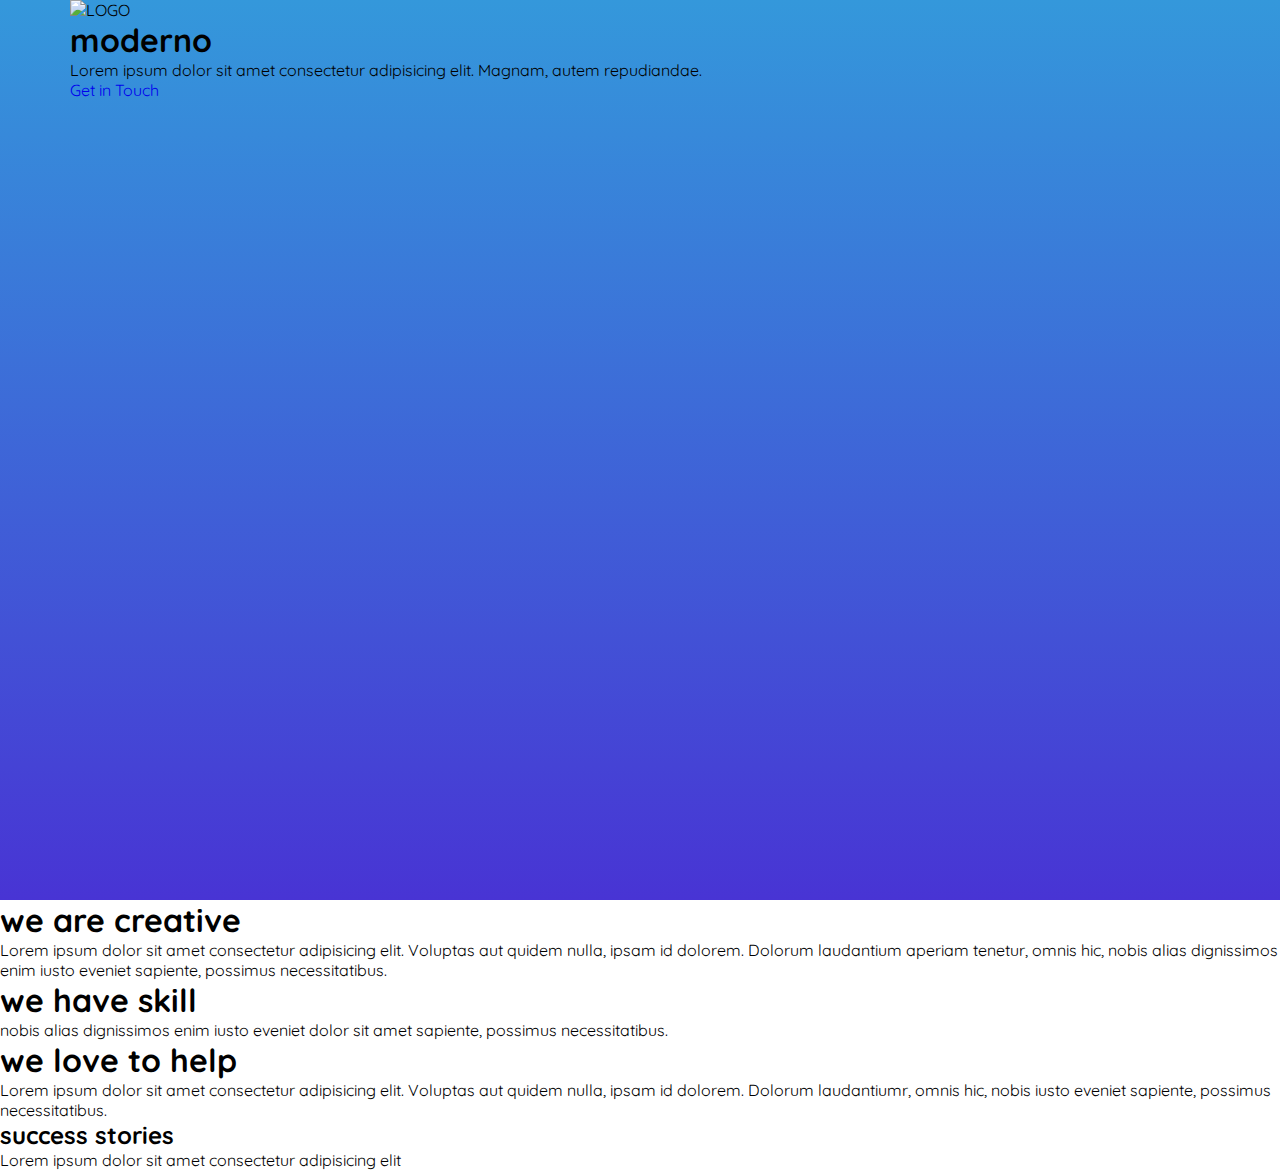
==== landing-page-one/index.html @ 22c76822 "edit header section" ====
<!DOCTYPE html>
<html lang="en">

<head>
    <meta charset="UTF-8" />
    <meta name="viewport" content="width=device-width, initial-scale=1.0" />
    <meta http-equiv="X-UA-Compatible" content="ie=edge" />
    <title>landing page</title>
    <link href="https://fonts.googleapis.com/css?family=Quicksand:400,500&display=swap" rel="stylesheet" />
    <link rel="stylesheet" href="https://cdnjs.cloudflare.com/ajax/libs/font-awesome/5.11.2/css/all.css"
        integrity="sha256-46qynGAkLSFpVbEBog43gvNhfrOj+BmwXdxFgVK/Kvc=" crossorigin="anonymous" />
    <link rel="stylesheet" href="css/main.css" />
</head>

<body>
    <header class="header">
        <div class="header-content container">
            <div class="navigation">
                <div class="logo">
                    <img src="images/logo.png" alt="LOGO" />
                </div>
                <div class="burger">
                    <div class="burger-line line1"></div>
                    <div class="burger-line line2"></div>
                    <div class="burger-line line3"></div>
                </div>
            </div>
            <nav></nav>
            <h1>moderno</h1>
            <p>
                Lorem ipsum dolor sit amet consectetur adipisicing elit. Magnam, autem
                repudiandae.
            </p>
            <a href="#">Get in Touch </a>
        </div>
    </header>

    <section class="whatwedo">
        <div class="whatwedo-info">
            <div class="whatwedo-info_logo"></div>
            <h1 class="whatwedo-info_heading">we are creative</h1>
            <p class="whatwedo-info_paragraph">
                Lorem ipsum dolor sit amet consectetur adipisicing elit. Voluptas aut
                quidem nulla, ipsam id dolorem. Dolorum laudantium aperiam tenetur,
                omnis hic, nobis alias dignissimos enim iusto eveniet sapiente,
                possimus necessitatibus.
            </p>
        </div>
        <div class="whatwedo-info">
            <div class="whatwedo-info_logo"></div>
            <h1 class="whatwedo-info_heading">we have skill</h1>
            <p class="whatwedo-info_paragraph">
                nobis alias dignissimos enim iusto eveniet dolor sit amet sapiente,
                possimus necessitatibus.
            </p>
        </div>
        <div class="whatwedo-info">
            <div class="whatwedo-info_logo"></div>
            <h1 class="whatwedo-info_heading">we love to help</h1>
            <p class="whatwedo-info_paragraph">
                Lorem ipsum dolor sit amet consectetur adipisicing elit. Voluptas aut
                quidem nulla, ipsam id dolorem. Dolorum laudantiumr, omnis hic, nobis
                iusto eveniet sapiente, possimus necessitatibus.
            </p>
        </div>
    </section>

    <section class="success">
        <div class="success-text">
            <h2>success stories</h2>
            <p>Lorem ipsum dolor sit amet consectetur adipisicing elit</p>
        </div>
        <div class="success-content">
            <div class="success-content_item1"></div>
            <div class="success-content_item2"></div>
        </div>
    </section>
    <script src="js/app.js"></script>
</body>

</html>
---- landing-page-one/css/main.css ----
* {
  margin: 0;
  padding: 0;
  -webkit-box-sizing: border-box;
          box-sizing: border-box;
}

html {
  font-size: 100%;
}

body {
  font-family: 'Quicksand', sans-serif;
}

h1,
h2,
h3 {
  margin: 0;
  padding: 0;
}

a {
  text-decoration: none;
}

.header {
  background: -webkit-gradient(linear, left top, left bottom, from(#3498db), to(#4834d4));
  background: linear-gradient(#3498db, #4834d4);
  height: 100vh;
}

.header-content {
  max-width: 71.25rem;
  margin: 0 auto;
}
/*# sourceMappingURL=main.css.map */
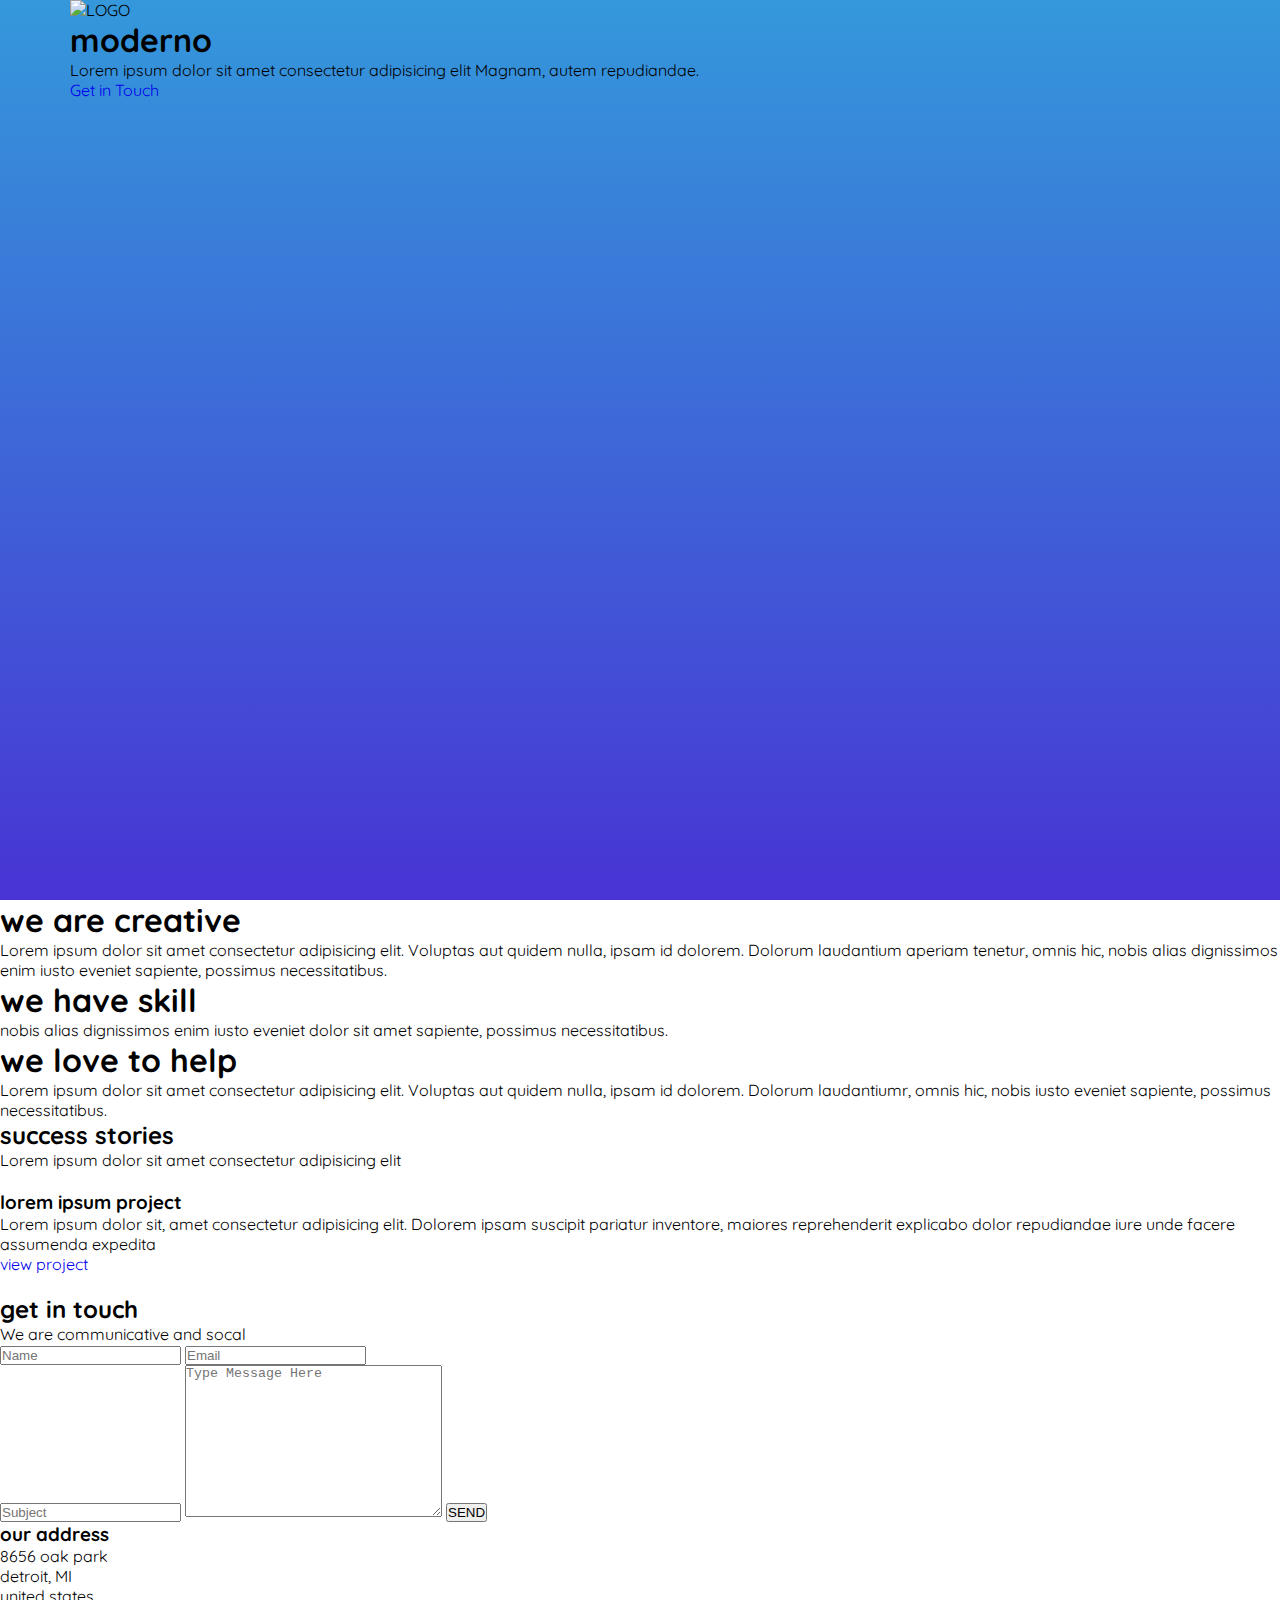
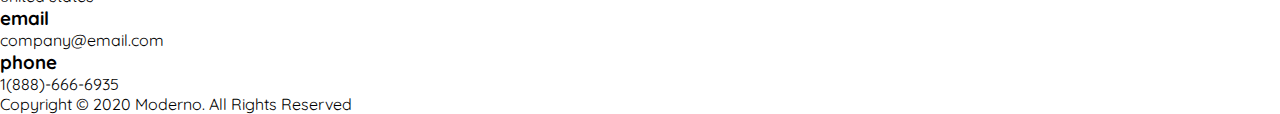
==== commit 550547ec: "update connect section" ====
--- a/landing-page-one/index.html
+++ b/landing-page-one/index.html
@@ -26,18 +26,22 @@
                 </div>
             </div>
             <nav></nav>
-            <h1>moderno</h1>
-            <p>
-                Lorem ipsum dolor sit amet consectetur adipisicing elit. Magnam, autem
-                repudiandae.
-            </p>
-            <a href="#">Get in Touch </a>
+            <div class="header-content_text">
+                <h1>moderno</h1>
+                <p>
+                    Lorem ipsum dolor sit amet consectetur adipisicing elit Magnam, autem
+                    repudiandae.
+                </p>
+                <a href="#">Get in Touch </a>
+            </div>
         </div>
     </header>
 
     <section class="whatwedo">
         <div class="whatwedo-info">
-            <div class="whatwedo-info_logo"></div>
+            <div class="whatwedo-info_logo">
+                <i class="fas fa-pencil-alt icon"></i>
+            </div>
             <h1 class="whatwedo-info_heading">we are creative</h1>
             <p class="whatwedo-info_paragraph">
                 Lorem ipsum dolor sit amet consectetur adipisicing elit. Voluptas aut
@@ -47,7 +51,9 @@
             </p>
         </div>
         <div class="whatwedo-info">
-            <div class="whatwedo-info_logo"></div>
+            <div class="whatwedo-info_logo">
+                <i class="fas fa-desktop icon"></i>
+            </div>
             <h1 class="whatwedo-info_heading">we have skill</h1>
             <p class="whatwedo-info_paragraph">
                 nobis alias dignissimos enim iusto eveniet dolor sit amet sapiente,
@@ -55,7 +61,9 @@
             </p>
         </div>
         <div class="whatwedo-info">
-            <div class="whatwedo-info_logo"></div>
+            <div class="whatwedo-info_logo">
+                <i class="fas fa-tag icon"></i>
+            </div>
             <h1 class="whatwedo-info_heading">we love to help</h1>
             <p class="whatwedo-info_paragraph">
                 Lorem ipsum dolor sit amet consectetur adipisicing elit. Voluptas aut
@@ -66,15 +74,81 @@
     </section>
 
     <section class="success">
-        <div class="success-text">
-            <h2>success stories</h2>
-            <p>Lorem ipsum dolor sit amet consectetur adipisicing elit</p>
-        </div>
-        <div class="success-content">
-            <div class="success-content_item1"></div>
-            <div class="success-content_item2"></div>
+        <div class="container">
+            <div class="success-text">
+                <h2>success stories</h2>
+                <p>Lorem ipsum dolor sit amet consectetur adipisicing elit</p>
+            </div>
+            <div class="success-content">
+                <img src="images/pmain.jpg" alt="" class="success-content_item1">
+                <div class="success-content_item2">
+                    <h3>lorem ipsum project</h3>
+                    <p>Lorem ipsum dolor sit, amet consectetur adipisicing elit. Dolorem ipsam suscipit pariatur
+                        inventore, maiores reprehenderit explicabo dolor repudiandae iure unde facere assumenda expedita
+                    </p>
+                    <div>
+                        <a href="#">view project</a>
+                    </div>
+                </div>
+            </div>
+            <div class="success-gallery">
+                <img src="images/one.jpg" alt="" class="success-gallery_img">
+                <img src="images/two.jpg" alt="" class="success-gallery_img">
+                <img src="images/three.jpg" alt="" class="success-gallery_img">
+                <img src="images/four.jpg" alt="" class="success-gallery_img">
+                <img src="images/five.jpg" alt="" class="success-gallery_img">
+                <img src="images/six.jpg" alt="" class="success-gallery_img">
+            </div>
         </div>
     </section>
+
+    <section class="connect">
+        <div class="container">
+            <div class="connect-text">
+                <h2>get in touch</h2>
+                <p>We are communicative and socal</p>
+            </div>
+            <div class="connect-map"></div>
+            <div class="connect-withus">
+                <div class="connect-withus_form">
+                    <form>
+                        <div class="identity">
+                            <input type="text" placeholder="Name" required>
+                            <input type="email" placeholder="Email" required>
+                        </div>
+                        <input type="text" placeholder="Subject" required>
+                        <textarea cols="30" rows="10" placeholder="Type Message Here"></textarea>
+                        <input type="submit" value="SEND">
+                    </form>
+                </div>
+                <div class="connect-withus_address">
+                    <div class="address-main">
+                        <h3>our address</h3>
+                        <p>8656 oak park</p>
+                        <p>detroit, MI</p>
+                        <p>united states</p>
+                    </div>
+                    <div class="address-email">
+                        <h3>email</h3>
+                        <p>company@email.com</p>
+                    </div>
+                    <div class="address-phone">
+                        <h3>phone</h3>
+                        <p>1(888)-666-6935</p>
+                    </div>
+                </div>
+            </div>
+        </div>
+    </section>
+    <footer>
+        <div class="content container">
+            <p>Copyright &copy; 2020 Moderno. All Rights Reserved</p>
+            <div class="socal">
+                <i class="fab fa-facebook-f socal-icon"></i>
+                <i class="fab fa-twitter socal-icon"></i>
+            </div>
+        </div>
+    </footer>
     <script src="js/app.js"></script>
 </body>
 
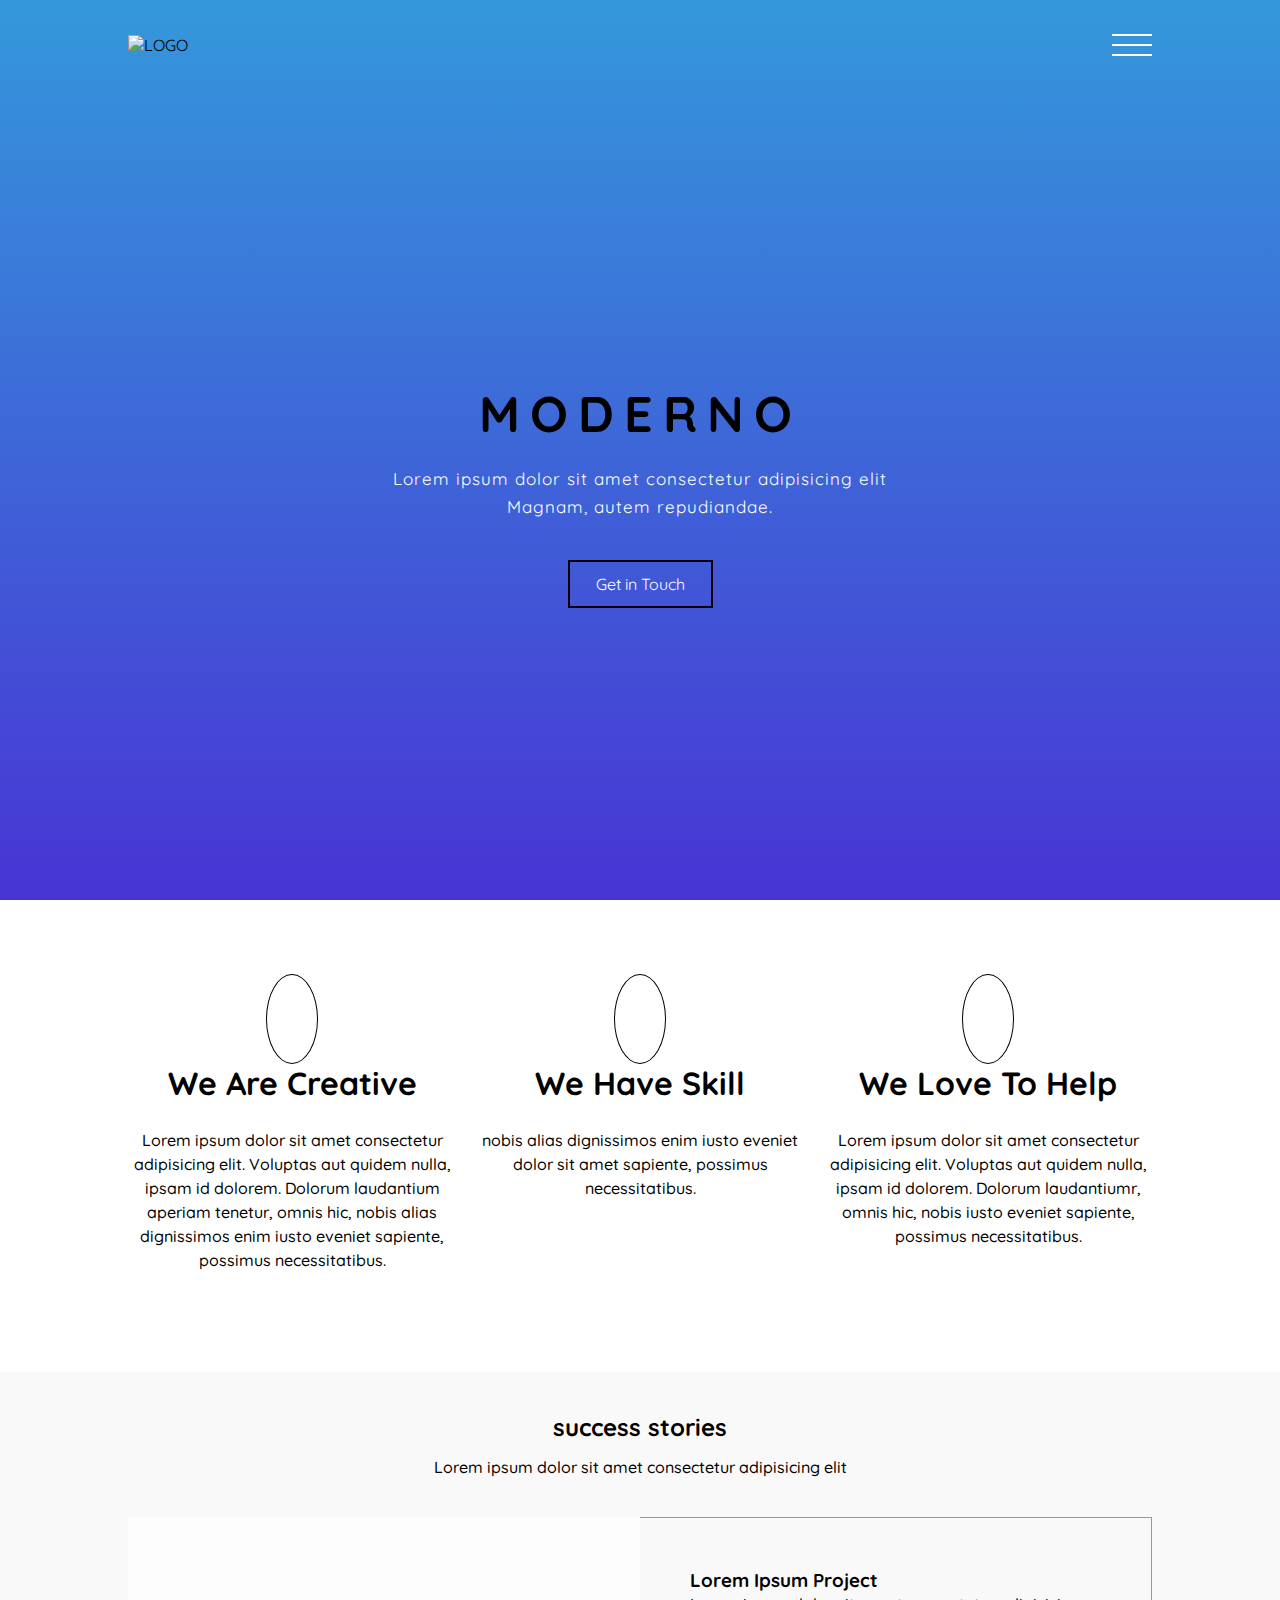
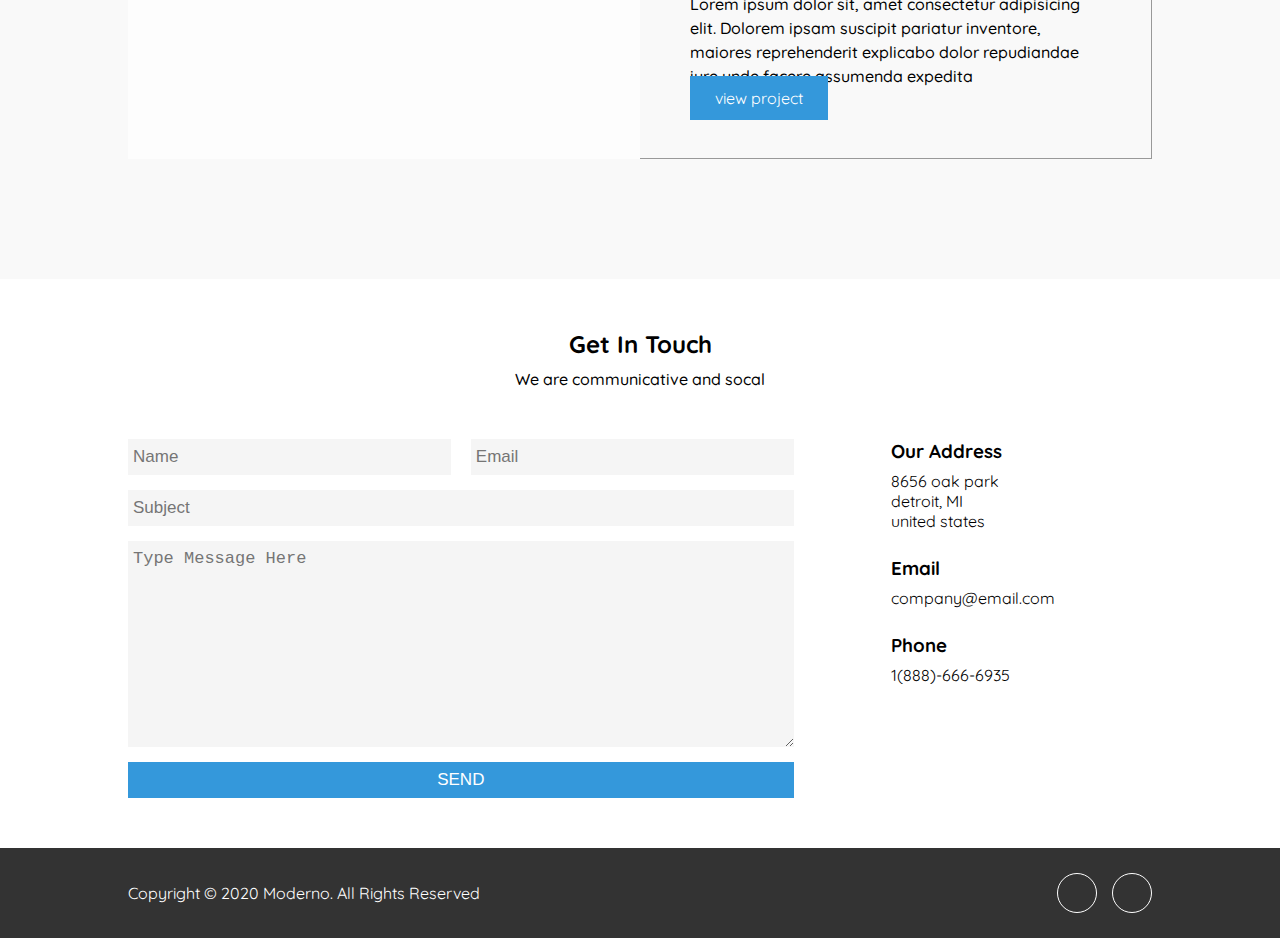
==== commit b1b00f38: "update coneect section and style" ====
--- a/landing-page-one/index.html
+++ b/landing-page-one/index.html
@@ -122,17 +122,17 @@
                     </form>
                 </div>
                 <div class="connect-withus_address">
-                    <div class="address-main">
+                    <div class="connect-withus_address-main">
                         <h3>our address</h3>
                         <p>8656 oak park</p>
                         <p>detroit, MI</p>
                         <p>united states</p>
                     </div>
-                    <div class="address-email">
+                    <div class="connect-withus_address-email">
                         <h3>email</h3>
                         <p>company@email.com</p>
                     </div>
-                    <div class="address-phone">
+                    <div class="connect-withus_address-phone">
                         <h3>phone</h3>
                         <p>1(888)-666-6935</p>
                     </div>
--- a/landing-page-one/css/main.css
+++ b/landing-page-one/css/main.css
@@ -24,14 +24,328 @@
   text-decoration: none;
 }
 
+.container {
+  max-width: 64rem;
+  margin: 0 auto;
+}
+
 .header {
   background: -webkit-gradient(linear, left top, left bottom, from(#3498db), to(#4834d4));
   background: linear-gradient(#3498db, #4834d4);
   height: 100vh;
 }
 
-.header-content {
-  max-width: 71.25rem;
+.header-content .navigation {
+  height: 10vh;
+  display: -webkit-box;
+  display: -ms-flexbox;
+  display: flex;
+  -webkit-box-pack: justify;
+      -ms-flex-pack: justify;
+          justify-content: space-between;
+}
+
+.header-content .navigation .logo {
+  display: -webkit-box;
+  display: -ms-flexbox;
+  display: flex;
+  -webkit-box-orient: vertical;
+  -webkit-box-direction: normal;
+      -ms-flex-direction: column;
+          flex-direction: column;
+  -webkit-box-pack: center;
+      -ms-flex-pack: center;
+          justify-content: center;
+}
+
+.header-content .navigation .logo img {
+  width: 100%;
+  height: auto;
+  max-width: 3.75rem;
+}
+
+.header-content .navigation .burger {
+  height: 100%;
+  cursor: pointer;
+  display: -webkit-box;
+  display: -ms-flexbox;
+  display: flex;
+  -webkit-box-orient: vertical;
+  -webkit-box-direction: normal;
+      -ms-flex-direction: column;
+          flex-direction: column;
+  -webkit-box-pack: center;
+      -ms-flex-pack: center;
+          justify-content: center;
+}
+
+.header-content .navigation .burger-line {
+  width: 2.5rem;
+  height: 0.125rem;
+  background-color: #fff;
+}
+
+.header-content .navigation .burger .line2 {
+  margin: 0.5rem 0;
+}
+
+.header-content_text {
+  height: 90vh;
+  display: -webkit-box;
+  display: -ms-flexbox;
+  display: flex;
+  -webkit-box-orient: vertical;
+  -webkit-box-direction: normal;
+      -ms-flex-direction: column;
+          flex-direction: column;
+  -webkit-box-pack: center;
+      -ms-flex-pack: center;
+          justify-content: center;
+  -webkit-box-align: center;
+      -ms-flex-align: center;
+          align-items: center;
+}
+
+.header-content_text h1 {
+  text-transform: uppercase;
+  letter-spacing: 0.625rem;
+  padding-bottom: 1.25rem;
+  font-size: 3.125rem;
+}
+
+.header-content_text p {
+  padding-bottom: 1.875rem;
+  max-width: 31.25rem;
+  text-align: center;
+  font-size: 1.0625rem;
+  color: #fff;
+  line-height: 160%;
+  letter-spacing: 0.0625rem;
+}
+
+.header-content_text a {
+  margin-top: 0.625rem;
+  color: #fff;
+  border: solid 2px #000;
+  padding: 0.75rem 1.625rem;
+}
+
+.whatwedo {
+  padding: 6.25rem 0;
+  background-color: #fff;
+  display: -ms-grid;
+  display: grid;
+  -ms-grid-columns: (1fr)[3];
+      grid-template-columns: repeat(3, 1fr);
+  max-width: 64rem;
   margin: 0 auto;
+  grid-gap: 1.25rem;
+  text-align: center;
+}
+
+.whatwedo-info_logo .icon {
+  border: solid 1px #000;
+  border-radius: 50%;
+  padding: 1.5625rem;
+  font-size: 1.875rem;
+}
+
+.whatwedo-info_heading {
+  padding: 1.5625rem;
+  text-transform: capitalize;
+}
+
+.whatwedo-info_paragraph {
+  font-weight: 500;
+  line-height: 150%;
+}
+
+.success {
+  background-color: #f9f9f9;
+}
+
+.success-text {
+  padding: 2.5rem;
+  text-align: center;
+}
+
+.success-text p {
+  margin-top: 0.9375rem;
+  font-weight: 500;
+}
+
+.success-content {
+  display: -ms-grid;
+  display: grid;
+  -ms-grid-columns: (1fr)[2];
+      grid-template-columns: repeat(2, 1fr);
+}
+
+.success-content_item1 {
+  max-width: 100%;
+  height: auto;
+  background-color: #fff;
+  opacity: .7;
+}
+
+.success-content_item2 {
+  border: solid 1px #999999;
+  border-left: 0;
+  padding: 3.125rem;
+  display: -webkit-box;
+  display: -ms-flexbox;
+  display: flex;
+  -webkit-box-orient: vertical;
+  -webkit-box-direction: normal;
+      -ms-flex-direction: column;
+          flex-direction: column;
+  -ms-flex-pack: distribute;
+      justify-content: space-around;
+}
+
+.success-content_item2 h3 {
+  text-transform: capitalize;
+}
+
+.success-content_item2 p {
+  line-height: 150%;
+  font-weight: 500;
+}
+
+.success-content_item2 a {
+  color: #fff;
+  background-color: #3498db;
+  padding: 0.75rem 1.5625rem;
+}
+
+.success-gallery {
+  padding: 3.125rem 0;
+  display: -ms-grid;
+  display: grid;
+  -ms-grid-columns: (1fr)[3];
+      grid-template-columns: repeat(3, 1fr);
+  grid-gap: 1.25rem;
+}
+
+.success-gallery_img {
+  max-width: 100%;
+  height: auto;
+  background-color: #3498db;
+  opacity: 0.8;
+}
+
+.connect {
+  margin-bottom: 3.125rem;
+}
+
+.connect-text {
+  text-align: center;
+  padding: 3.125rem;
+}
+
+.connect-text h2 {
+  text-transform: capitalize;
+  margin-bottom: 0.625rem;
+}
+
+.connect-text p {
+  font-weight: 500;
+}
+
+.connect-withus {
+  display: -ms-grid;
+  display: grid;
+  -ms-grid-columns: 65% 35%;
+      grid-template-columns: 65% 35%;
+}
+
+.connect-withus_form input,
+.connect-withus_form textarea {
+  padding: 0.5rem 0.3125rem;
+  outline: none;
+  font-size: 1.0625rem;
+  border: 0;
+  background-color: whitesmoke;
+  width: 100%;
+  display: block;
+}
+
+.connect-withus_form textarea {
+  margin: 0.9375rem 0;
+}
+
+.connect-withus_form input[type=submit] {
+  background-color: #3498db;
+  color: #fff;
+  cursor: pointer;
+}
+
+.connect-withus_form .identity {
+  display: -ms-grid;
+  display: grid;
+  -ms-grid-columns: (1fr)[2];
+      grid-template-columns: repeat(2, 1fr);
+  grid-gap: 1.25rem;
+  margin-bottom: 0.9375rem;
+}
+
+.connect-withus_address {
+  margin: 0 auto;
+}
+
+.connect-withus_address h3 {
+  text-transform: capitalize;
+  margin-bottom: 0.5rem;
+}
+
+.connect-withus_address-main, .connect-withus_address-email, .connect-withus_address-phone {
+  margin-bottom: 1.5625rem;
+}
+
+footer {
+  background-color: #333333;
+  padding: 1.5625rem 0;
+  color: #fff;
+}
+
+footer .content {
+  display: -webkit-box;
+  display: -ms-flexbox;
+  display: flex;
+  -webkit-box-orient: horizontal;
+  -webkit-box-direction: normal;
+      -ms-flex-direction: row;
+          flex-direction: row;
+  -webkit-box-pack: justify;
+      -ms-flex-pack: justify;
+          justify-content: space-between;
+  -webkit-box-align: center;
+      -ms-flex-align: center;
+          align-items: center;
+}
+
+footer .content .socal {
+  display: -webkit-box;
+  display: -ms-flexbox;
+  display: flex;
+}
+
+footer .content .socal-icon {
+  border: solid 1px #fff;
+  width: 2.5rem;
+  height: 2.5rem;
+  border-radius: 50%;
+  text-align: center;
+  cursor: pointer;
+  display: -webkit-box;
+  display: -ms-flexbox;
+  display: flex;
+  -webkit-box-pack: center;
+      -ms-flex-pack: center;
+          justify-content: center;
+  -webkit-box-align: center;
+      -ms-flex-align: center;
+          align-items: center;
+  margin-left: 0.9375rem;
 }
 /*# sourceMappingURL=main.css.map */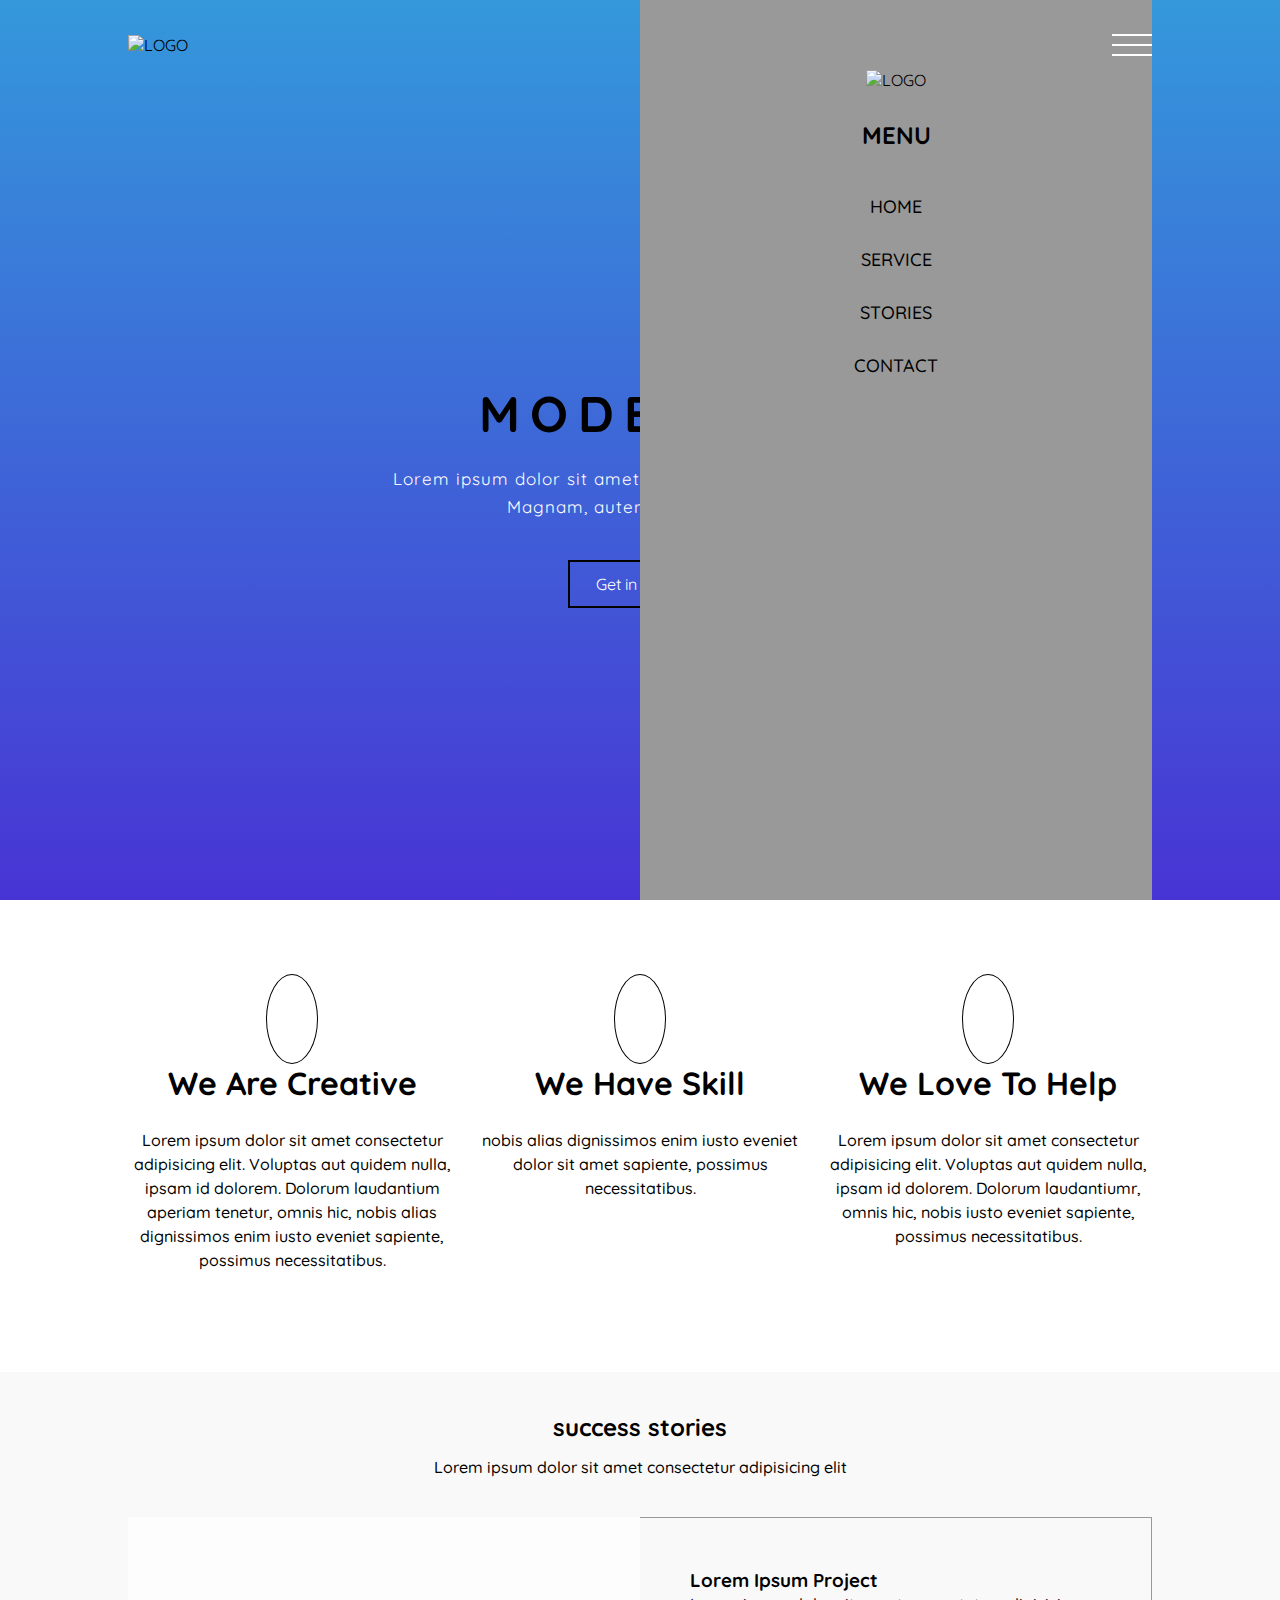
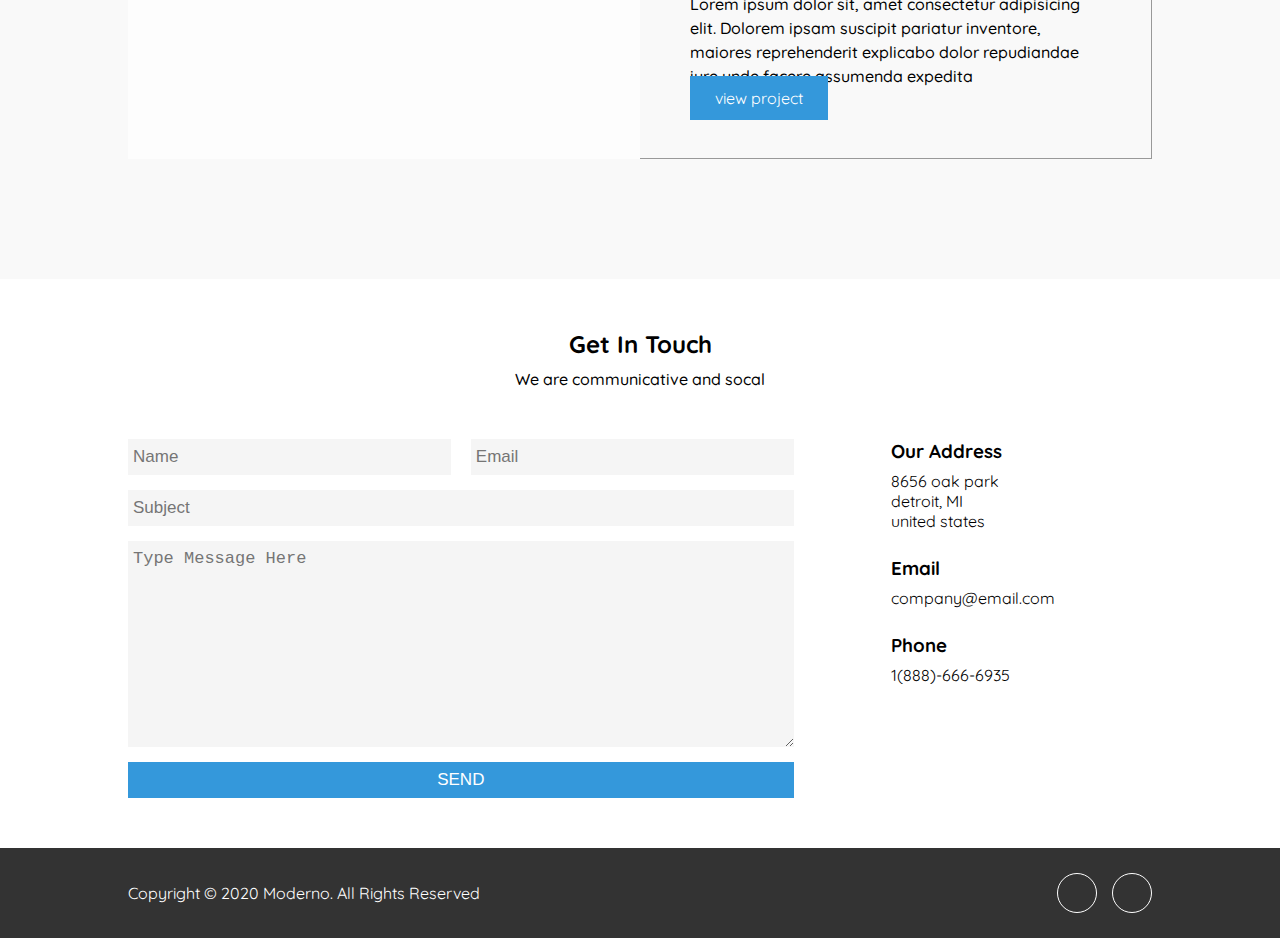
==== commit 26eae1f6: "updating nav" ====
--- a/landing-page-one/index.html
+++ b/landing-page-one/index.html
@@ -25,7 +25,24 @@
                     <div class="burger-line line3"></div>
                 </div>
             </div>
-            <nav></nav>
+            <nav class="mainnav">
+                <div class="navlogo navitem">
+                    <img src="images/logo.png" alt="LOGO" />
+                </div>
+                <div class="navheading navitem">
+                    <h2>menu</h2>
+                </div>
+                <ul class="navitem">
+                    <li><a href="#">home</a></li>
+                    <li><a href="#">service</a></li>
+                    <li><a href="#">stories</a></li>
+                    <li><a href="#">contact</a></li>
+                </ul>
+                <div class="navsocal navitem">
+                    <i class="fab fa-facebook-f socal-icon"></i>
+                    <i class="fab fa-twitter socal-icon"></i>
+                </div>
+            </nav>
             <div class="header-content_text">
                 <h1>moderno</h1>
                 <p>
--- a/landing-page-one/css/main.css
+++ b/landing-page-one/css/main.css
@@ -35,6 +35,10 @@
   height: 100vh;
 }
 
+.header-content {
+  position: relative;
+}
+
 .header-content .navigation {
   height: 10vh;
   display: -webkit-box;
@@ -65,6 +69,7 @@
 }
 
 .header-content .navigation .burger {
+  z-index: 999;
   height: 100%;
   cursor: pointer;
   display: -webkit-box;
@@ -87,6 +92,51 @@
 
 .header-content .navigation .burger .line2 {
   margin: 0.5rem 0;
+}
+
+.header-content .mainnav {
+  position: absolute;
+  width: 50%;
+  height: 100vh;
+  top: 0;
+  left: 50%;
+  background-color: #999999;
+  padding: 4.375rem 0;
+  display: -webkit-box;
+  display: -ms-flexbox;
+  display: flex;
+  -webkit-box-orient: vertical;
+  -webkit-box-direction: normal;
+      -ms-flex-direction: column;
+          flex-direction: column;
+  -webkit-box-align: center;
+      -ms-flex-align: center;
+          align-items: center;
+  text-transform: uppercase;
+}
+
+.header-content .mainnav .navitem:nth-child(1),
+.header-content .mainnav .navitem:nth-child(2),
+.header-content .mainnav .navitem:nth-child(3) {
+  margin-bottom: 1.875rem;
+}
+
+.header-content .mainnav .navitem {
+  list-style: none;
+  margin: 0;
+  padding: 0;
+}
+
+.header-content .mainnav .navitem li {
+  text-align: center;
+}
+
+.header-content .mainnav .navitem li a {
+  color: #000;
+  font-weight: 500;
+  font-size: 1.125rem;
+  padding: 0.9375rem 0;
+  display: inline-block;
 }
 
 .header-content_text {
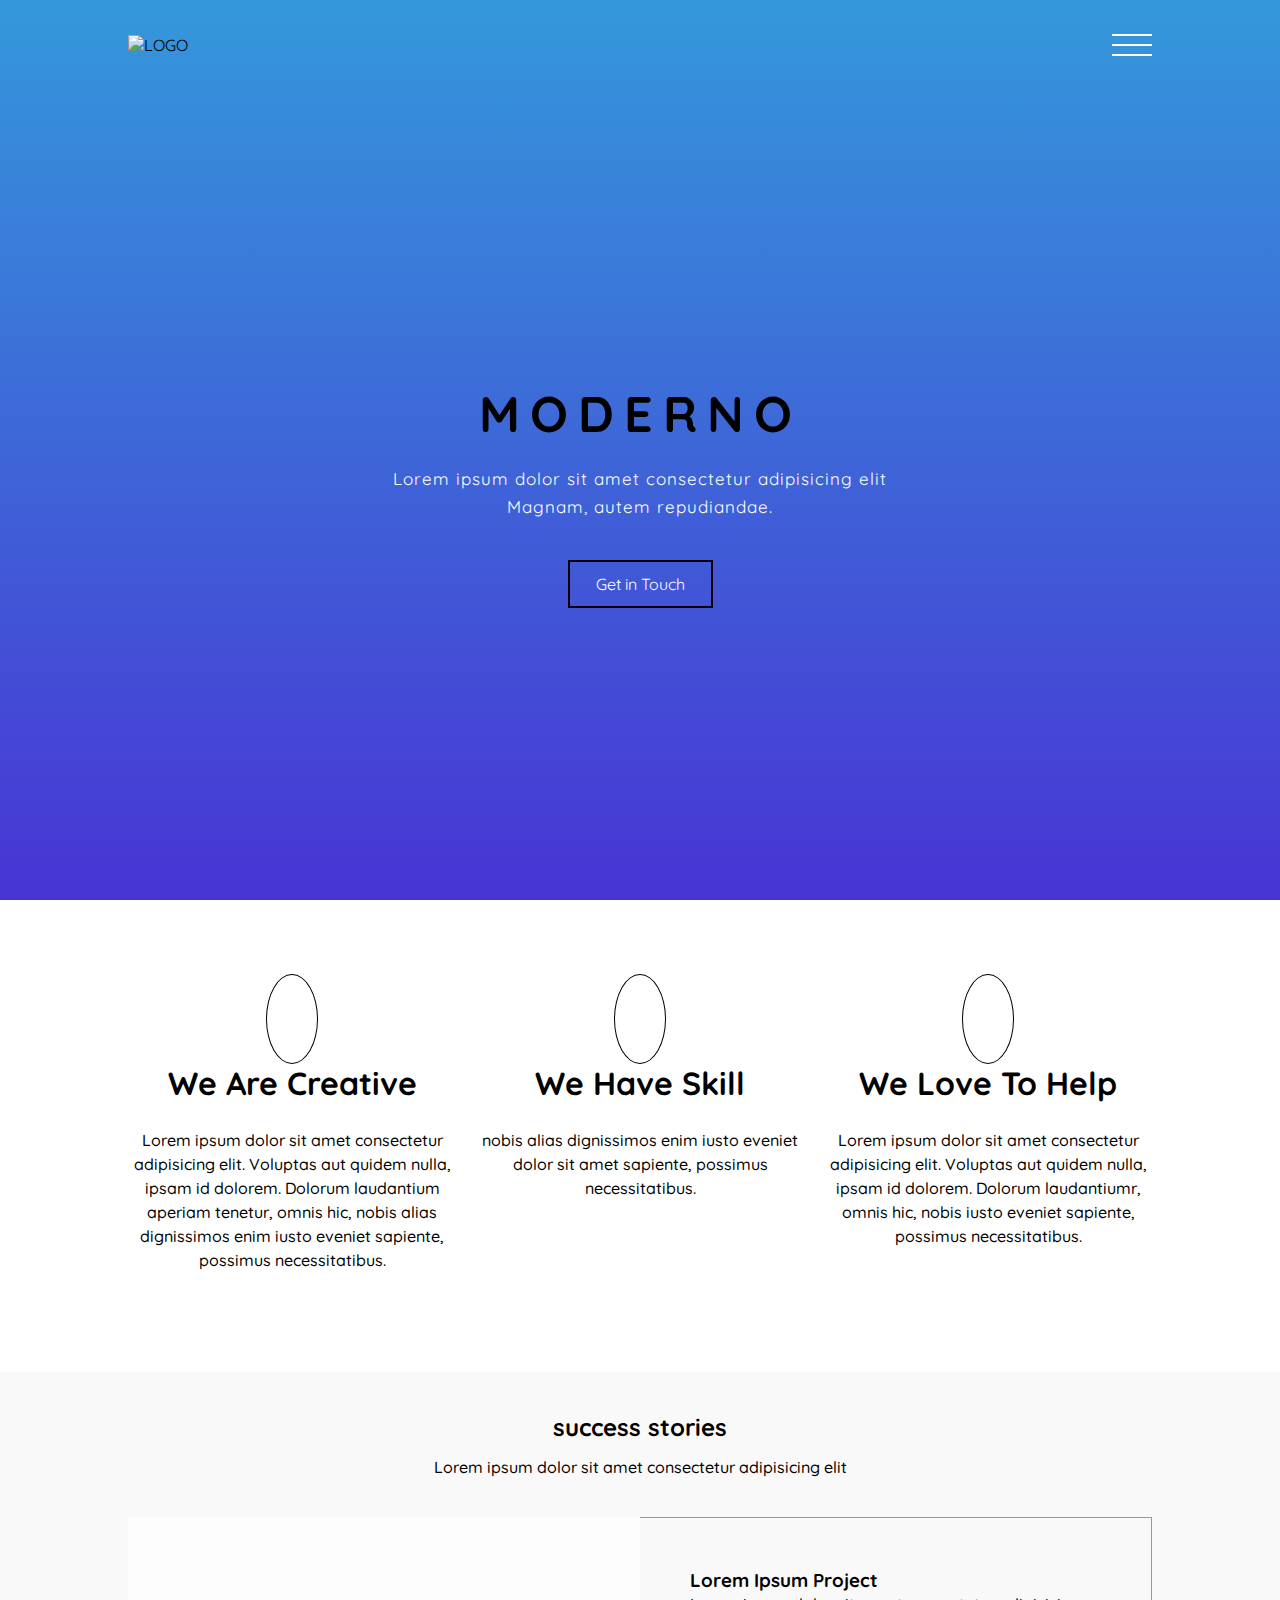
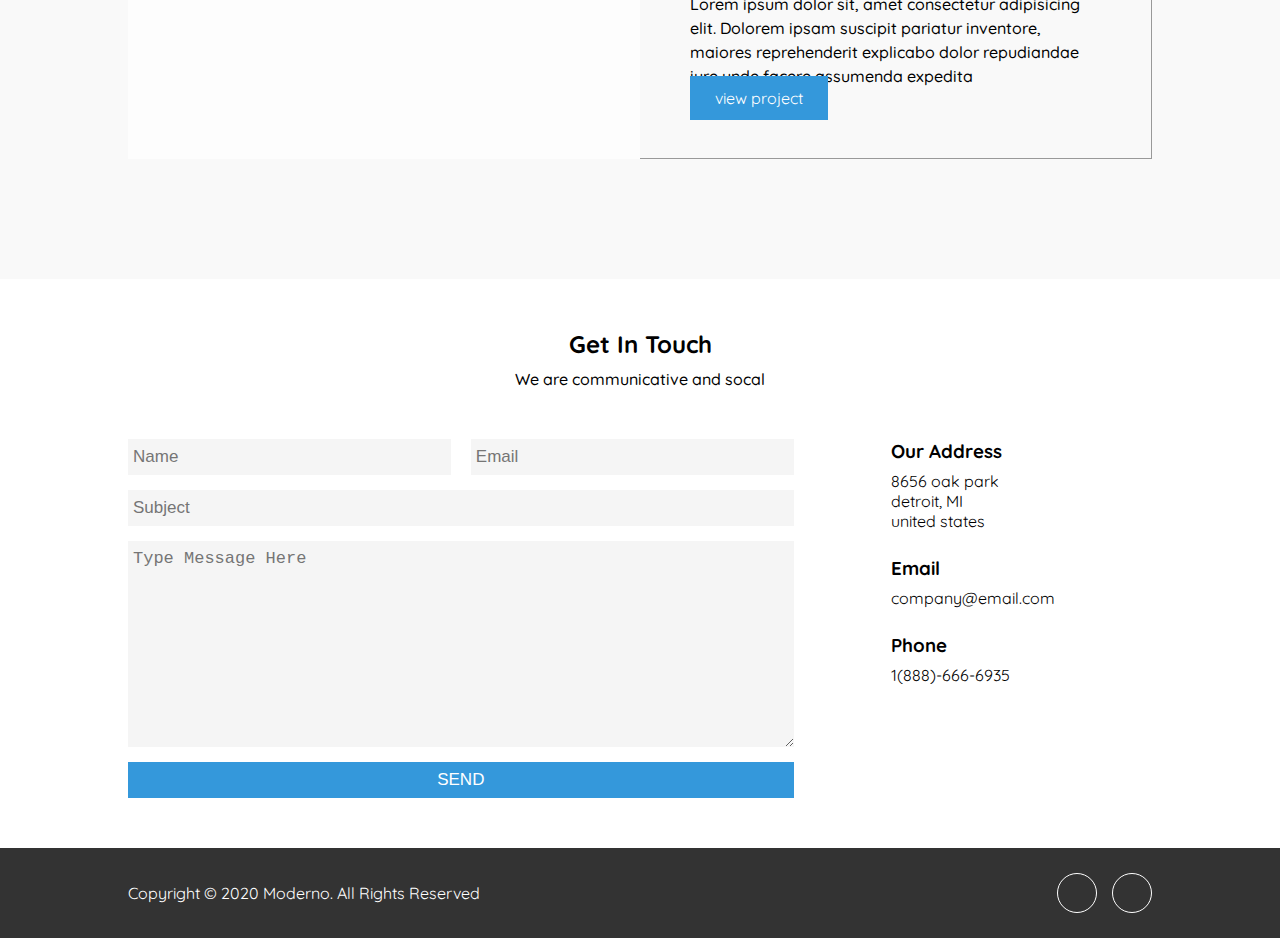
==== commit 87aa8039: "update nav" ====
--- a/landing-page-one/index.html
+++ b/landing-page-one/index.html
@@ -166,6 +166,7 @@
             </div>
         </div>
     </footer>
+    <script src="https://cdnjs.cloudflare.com/ajax/libs/gsap/3.0.4/gsap.min.js"></script>
     <script src="js/app.js"></script>
 </body>
 
--- a/landing-page-one/css/main.css
+++ b/landing-page-one/css/main.css
@@ -33,6 +33,7 @@
   background: -webkit-gradient(linear, left top, left bottom, from(#3498db), to(#4834d4));
   background: linear-gradient(#3498db, #4834d4);
   height: 100vh;
+  overflow-x: hidden;
 }
 
 .header-content {
@@ -99,9 +100,11 @@
   width: 50%;
   height: 100vh;
   top: 0;
-  left: 50%;
+  left: 100%;
+  visibility: hidden;
   background-color: #999999;
   padding: 4.375rem 0;
+  opacity: 1;
   display: -webkit-box;
   display: -ms-flexbox;
   display: flex;
@@ -137,6 +140,14 @@
   font-size: 1.125rem;
   padding: 0.9375rem 0;
   display: inline-block;
+}
+
+.header-content .open {
+  -webkit-transition: opacity 0.1s;
+  transition: opacity 0.1s;
+  left: 50%;
+  opacity: 1;
+  visibility: visible;
 }
 
 .header-content_text {
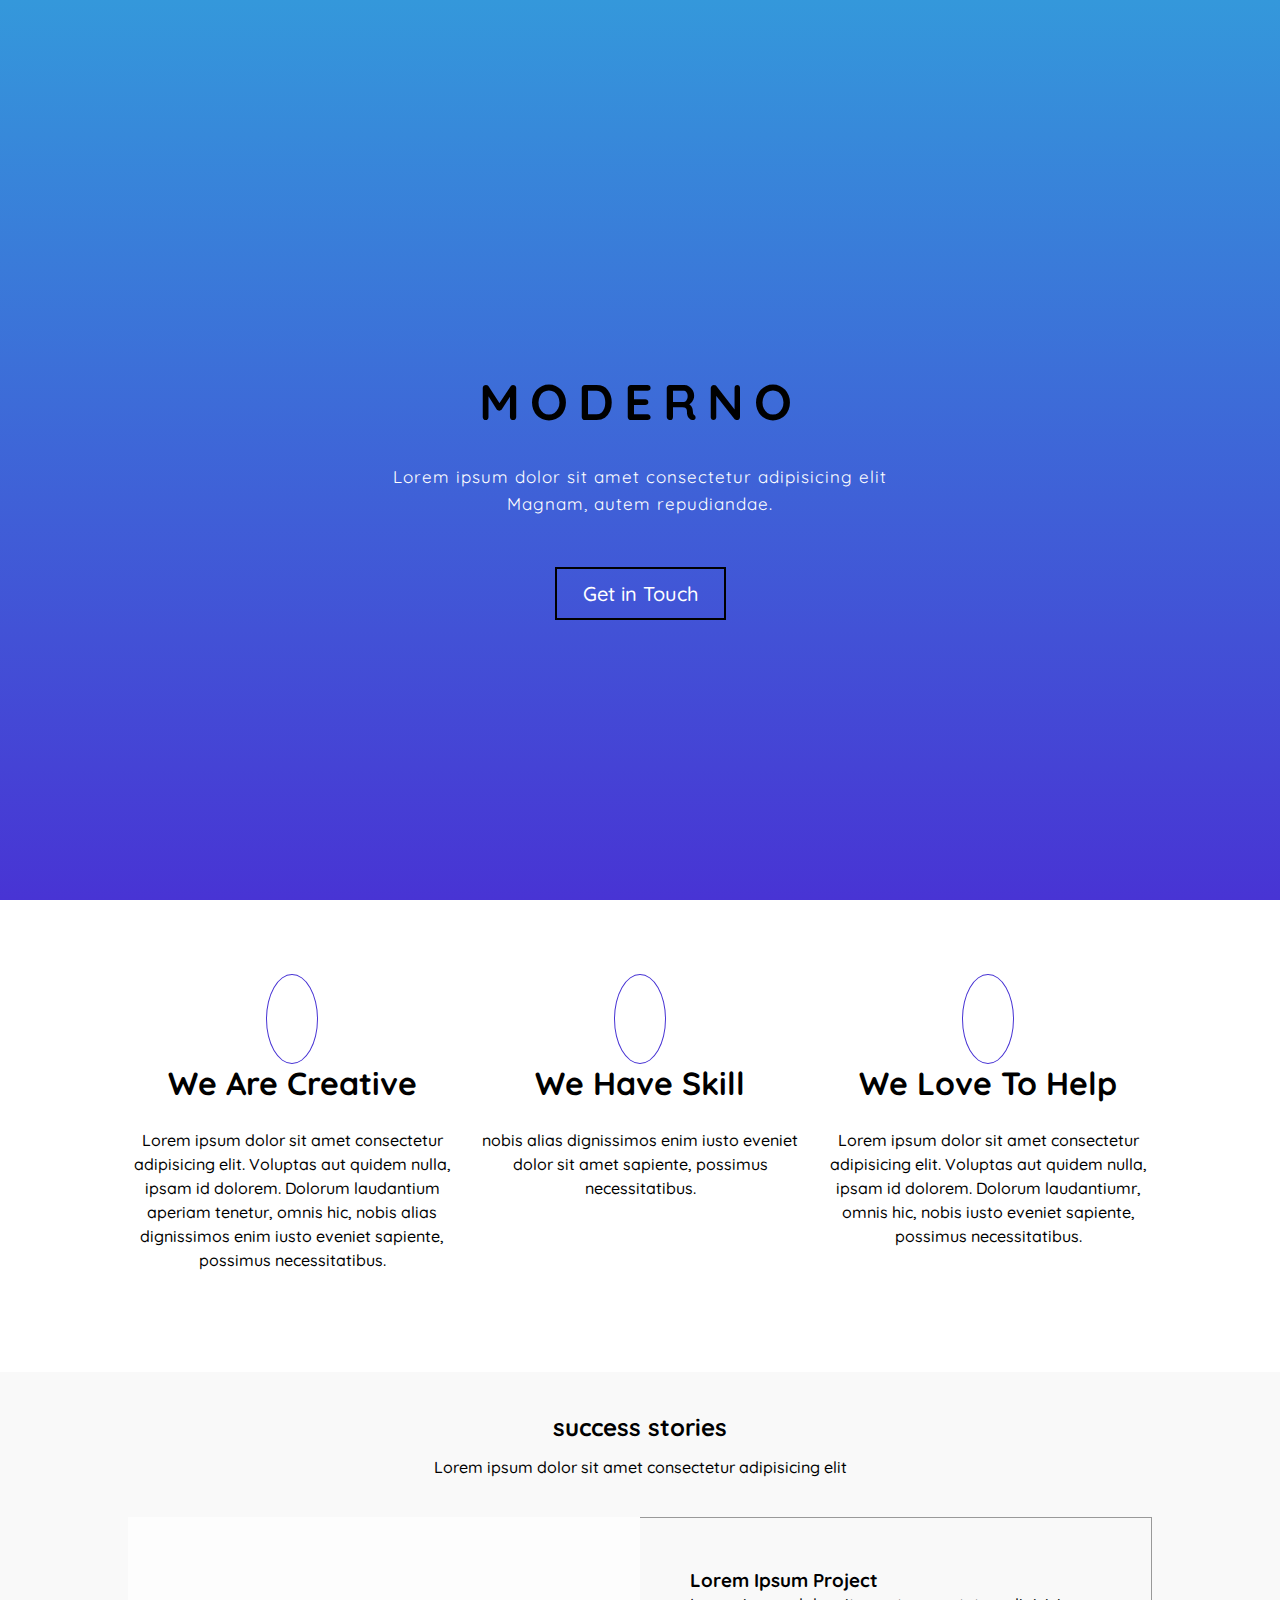
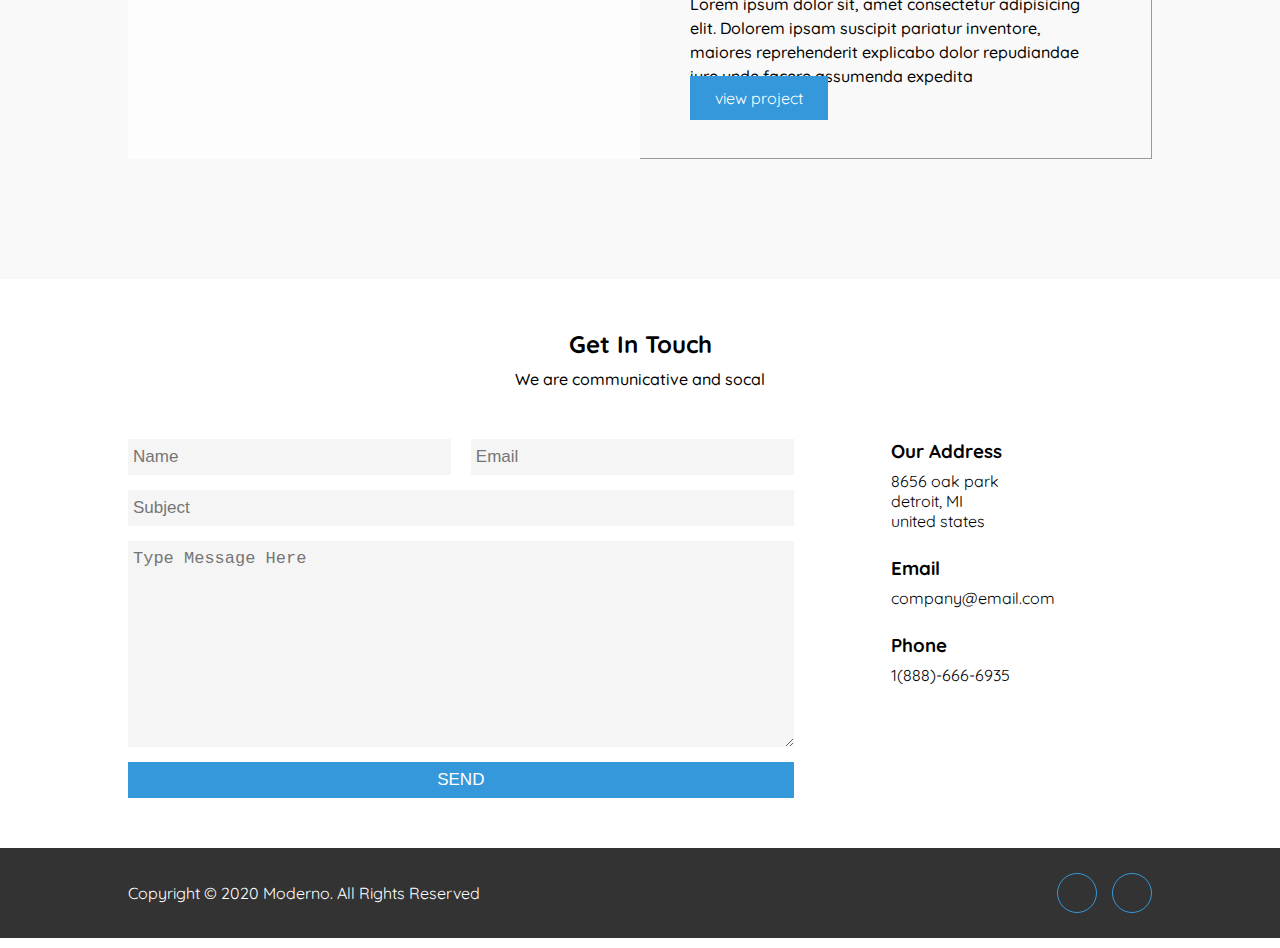
==== commit ca3aeb4d: "main header animation" ====
--- a/landing-page-one/index.html
+++ b/landing-page-one/index.html
@@ -1,173 +1,184 @@
 <!DOCTYPE html>
 <html lang="en">
-
-<head>
+  <head>
     <meta charset="UTF-8" />
     <meta name="viewport" content="width=device-width, initial-scale=1.0" />
     <meta http-equiv="X-UA-Compatible" content="ie=edge" />
     <title>landing page</title>
-    <link href="https://fonts.googleapis.com/css?family=Quicksand:400,500&display=swap" rel="stylesheet" />
-    <link rel="stylesheet" href="https://cdnjs.cloudflare.com/ajax/libs/font-awesome/5.11.2/css/all.css"
-        integrity="sha256-46qynGAkLSFpVbEBog43gvNhfrOj+BmwXdxFgVK/Kvc=" crossorigin="anonymous" />
+    <link
+      href="https://fonts.googleapis.com/css?family=Quicksand:400,500&display=swap"
+      rel="stylesheet"
+    />
+    <link
+      rel="stylesheet"
+      href="https://cdnjs.cloudflare.com/ajax/libs/font-awesome/5.11.2/css/all.css"
+      integrity="sha256-46qynGAkLSFpVbEBog43gvNhfrOj+BmwXdxFgVK/Kvc="
+      crossorigin="anonymous"
+    />
     <link rel="stylesheet" href="css/main.css" />
-</head>
+  </head>
 
-<body>
+  <body>
     <header class="header">
-        <div class="header-content container">
-            <div class="navigation">
-                <div class="logo">
-                    <img src="images/logo.png" alt="LOGO" />
-                </div>
-                <div class="burger">
-                    <div class="burger-line line1"></div>
-                    <div class="burger-line line2"></div>
-                    <div class="burger-line line3"></div>
-                </div>
-            </div>
-            <nav class="mainnav">
-                <div class="navlogo navitem">
-                    <img src="images/logo.png" alt="LOGO" />
-                </div>
-                <div class="navheading navitem">
-                    <h2>menu</h2>
-                </div>
-                <ul class="navitem">
-                    <li><a href="#">home</a></li>
-                    <li><a href="#">service</a></li>
-                    <li><a href="#">stories</a></li>
-                    <li><a href="#">contact</a></li>
-                </ul>
-                <div class="navsocal navitem">
-                    <i class="fab fa-facebook-f socal-icon"></i>
-                    <i class="fab fa-twitter socal-icon"></i>
-                </div>
-            </nav>
-            <div class="header-content_text">
-                <h1>moderno</h1>
-                <p>
-                    Lorem ipsum dolor sit amet consectetur adipisicing elit Magnam, autem
-                    repudiandae.
-                </p>
-                <a href="#">Get in Touch </a>
-            </div>
+      <div class="header-content container">
+        <div class="navigation">
+          <div class="logo">
+            <img src="images/logo.png" alt="LOGO" />
+          </div>
+          <div class="burger">
+            <div class="burger-line line1"></div>
+            <div class="burger-line line2"></div>
+            <div class="burger-line line3"></div>
+          </div>
         </div>
+        <nav class="mainnav">
+          <div class="navlogo navitem">
+            <img src="images/logo.png" alt="LOGO" />
+          </div>
+          <div class="navheading navitem">
+            <h2>menu</h2>
+          </div>
+          <ul class="navitem linkitem">
+            <li><a href="#">home</a></li>
+            <li><a href="#">service</a></li>
+            <li><a href="#">stories</a></li>
+            <li><a href="#">contact</a></li>
+          </ul>
+          <div class="navsocal navitem">
+            <i class="fab fa-facebook-f socal-icon"></i>
+            <i class="fab fa-twitter socal-icon"></i>
+          </div>
+        </nav>
+        <div class="header-content_text">
+          <h1>moderno</h1>
+          <p>
+            Lorem ipsum dolor sit amet consectetur adipisicing elit Magnam,
+            autem repudiandae.
+          </p>
+          <a href="#">Get in Touch </a>
+        </div>
+      </div>
     </header>
 
     <section class="whatwedo">
-        <div class="whatwedo-info">
-            <div class="whatwedo-info_logo">
-                <i class="fas fa-pencil-alt icon"></i>
-            </div>
-            <h1 class="whatwedo-info_heading">we are creative</h1>
-            <p class="whatwedo-info_paragraph">
-                Lorem ipsum dolor sit amet consectetur adipisicing elit. Voluptas aut
-                quidem nulla, ipsam id dolorem. Dolorum laudantium aperiam tenetur,
-                omnis hic, nobis alias dignissimos enim iusto eveniet sapiente,
-                possimus necessitatibus.
-            </p>
+      <div class="whatwedo-info">
+        <div class="whatwedo-info_logo">
+          <i class="fas fa-pencil-alt icon"></i>
         </div>
-        <div class="whatwedo-info">
-            <div class="whatwedo-info_logo">
-                <i class="fas fa-desktop icon"></i>
-            </div>
-            <h1 class="whatwedo-info_heading">we have skill</h1>
-            <p class="whatwedo-info_paragraph">
-                nobis alias dignissimos enim iusto eveniet dolor sit amet sapiente,
-                possimus necessitatibus.
-            </p>
+        <h1 class="whatwedo-info_heading">we are creative</h1>
+        <p class="whatwedo-info_paragraph">
+          Lorem ipsum dolor sit amet consectetur adipisicing elit. Voluptas aut
+          quidem nulla, ipsam id dolorem. Dolorum laudantium aperiam tenetur,
+          omnis hic, nobis alias dignissimos enim iusto eveniet sapiente,
+          possimus necessitatibus.
+        </p>
+      </div>
+      <div class="whatwedo-info">
+        <div class="whatwedo-info_logo">
+          <i class="fas fa-desktop icon"></i>
         </div>
-        <div class="whatwedo-info">
-            <div class="whatwedo-info_logo">
-                <i class="fas fa-tag icon"></i>
-            </div>
-            <h1 class="whatwedo-info_heading">we love to help</h1>
-            <p class="whatwedo-info_paragraph">
-                Lorem ipsum dolor sit amet consectetur adipisicing elit. Voluptas aut
-                quidem nulla, ipsam id dolorem. Dolorum laudantiumr, omnis hic, nobis
-                iusto eveniet sapiente, possimus necessitatibus.
-            </p>
+        <h1 class="whatwedo-info_heading">we have skill</h1>
+        <p class="whatwedo-info_paragraph">
+          nobis alias dignissimos enim iusto eveniet dolor sit amet sapiente,
+          possimus necessitatibus.
+        </p>
+      </div>
+      <div class="whatwedo-info">
+        <div class="whatwedo-info_logo">
+          <i class="fas fa-tag icon"></i>
         </div>
+        <h1 class="whatwedo-info_heading">we love to help</h1>
+        <p class="whatwedo-info_paragraph">
+          Lorem ipsum dolor sit amet consectetur adipisicing elit. Voluptas aut
+          quidem nulla, ipsam id dolorem. Dolorum laudantiumr, omnis hic, nobis
+          iusto eveniet sapiente, possimus necessitatibus.
+        </p>
+      </div>
     </section>
 
     <section class="success">
-        <div class="container">
-            <div class="success-text">
-                <h2>success stories</h2>
-                <p>Lorem ipsum dolor sit amet consectetur adipisicing elit</p>
+      <div class="container">
+        <div class="success-text">
+          <h2>success stories</h2>
+          <p>Lorem ipsum dolor sit amet consectetur adipisicing elit</p>
+        </div>
+        <div class="success-content">
+          <img src="images/pmain.jpg" alt="" class="success-content_item1" />
+          <div class="success-content_item2">
+            <h3>lorem ipsum project</h3>
+            <p>
+              Lorem ipsum dolor sit, amet consectetur adipisicing elit. Dolorem
+              ipsam suscipit pariatur inventore, maiores reprehenderit explicabo
+              dolor repudiandae iure unde facere assumenda expedita
+            </p>
+            <div>
+              <a href="#">view project</a>
             </div>
-            <div class="success-content">
-                <img src="images/pmain.jpg" alt="" class="success-content_item1">
-                <div class="success-content_item2">
-                    <h3>lorem ipsum project</h3>
-                    <p>Lorem ipsum dolor sit, amet consectetur adipisicing elit. Dolorem ipsam suscipit pariatur
-                        inventore, maiores reprehenderit explicabo dolor repudiandae iure unde facere assumenda expedita
-                    </p>
-                    <div>
-                        <a href="#">view project</a>
-                    </div>
-                </div>
-            </div>
-            <div class="success-gallery">
-                <img src="images/one.jpg" alt="" class="success-gallery_img">
-                <img src="images/two.jpg" alt="" class="success-gallery_img">
-                <img src="images/three.jpg" alt="" class="success-gallery_img">
-                <img src="images/four.jpg" alt="" class="success-gallery_img">
-                <img src="images/five.jpg" alt="" class="success-gallery_img">
-                <img src="images/six.jpg" alt="" class="success-gallery_img">
-            </div>
+          </div>
         </div>
+        <div class="success-gallery">
+          <img src="images/one.jpg" alt="" class="success-gallery_img" />
+          <img src="images/two.jpg" alt="" class="success-gallery_img" />
+          <img src="images/three.jpg" alt="" class="success-gallery_img" />
+          <img src="images/four.jpg" alt="" class="success-gallery_img" />
+          <img src="images/five.jpg" alt="" class="success-gallery_img" />
+          <img src="images/six.jpg" alt="" class="success-gallery_img" />
+        </div>
+      </div>
     </section>
 
     <section class="connect">
-        <div class="container">
-            <div class="connect-text">
-                <h2>get in touch</h2>
-                <p>We are communicative and socal</p>
+      <div class="container">
+        <div class="connect-text">
+          <h2>get in touch</h2>
+          <p>We are communicative and socal</p>
+        </div>
+        <div class="connect-map" id="map"></div>
+        <div class="connect-withus">
+          <div class="connect-withus_form">
+            <form>
+              <div class="identity">
+                <input type="text" placeholder="Name" required />
+                <input type="email" placeholder="Email" required />
+              </div>
+              <input type="text" placeholder="Subject" required />
+              <textarea
+                cols="30"
+                rows="10"
+                placeholder="Type Message Here"
+              ></textarea>
+              <input type="submit" value="SEND" />
+            </form>
+          </div>
+          <div class="connect-withus_address">
+            <div class="connect-withus_address-main">
+              <h3>our address</h3>
+              <p>8656 oak park</p>
+              <p>detroit, MI</p>
+              <p>united states</p>
             </div>
-            <div class="connect-map"></div>
-            <div class="connect-withus">
-                <div class="connect-withus_form">
-                    <form>
-                        <div class="identity">
-                            <input type="text" placeholder="Name" required>
-                            <input type="email" placeholder="Email" required>
-                        </div>
-                        <input type="text" placeholder="Subject" required>
-                        <textarea cols="30" rows="10" placeholder="Type Message Here"></textarea>
-                        <input type="submit" value="SEND">
-                    </form>
-                </div>
-                <div class="connect-withus_address">
-                    <div class="connect-withus_address-main">
-                        <h3>our address</h3>
-                        <p>8656 oak park</p>
-                        <p>detroit, MI</p>
-                        <p>united states</p>
-                    </div>
-                    <div class="connect-withus_address-email">
-                        <h3>email</h3>
-                        <p>company@email.com</p>
-                    </div>
-                    <div class="connect-withus_address-phone">
-                        <h3>phone</h3>
-                        <p>1(888)-666-6935</p>
-                    </div>
-                </div>
+            <div class="connect-withus_address-email">
+              <h3>email</h3>
+              <p>company@email.com</p>
             </div>
+            <div class="connect-withus_address-phone">
+              <h3>phone</h3>
+              <p>1(888)-666-6935</p>
+            </div>
+          </div>
         </div>
+      </div>
     </section>
     <footer>
-        <div class="content container">
-            <p>Copyright &copy; 2020 Moderno. All Rights Reserved</p>
-            <div class="socal">
-                <i class="fab fa-facebook-f socal-icon"></i>
-                <i class="fab fa-twitter socal-icon"></i>
-            </div>
+      <div class="content container">
+        <p>Copyright &copy; 2020 Moderno. All Rights Reserved</p>
+        <div class="socal">
+          <i class="fab fa-facebook-f socal-icon"></i>
+          <i class="fab fa-twitter socal-icon"></i>
         </div>
+      </div>
     </footer>
     <script src="https://cdnjs.cloudflare.com/ajax/libs/gsap/3.0.4/gsap.min.js"></script>
     <script src="js/app.js"></script>
-</body>
-
-</html>+  </body>
+</html>
--- a/landing-page-one/css/main.css
+++ b/landing-page-one/css/main.css
@@ -93,6 +93,30 @@
 
 .header-content .navigation .burger .line2 {
   margin: 0.5rem 0;
+}
+
+.header-content .navigation .bstyle .line1 {
+  -webkit-transform: rotate(-45deg) translate(-0.5rem, 0.6rem);
+          transform: rotate(-45deg) translate(-0.5rem, 0.6rem);
+  -webkit-transition: -webkit-transform 0.2s ease-in-out;
+  transition: -webkit-transform 0.2s ease-in-out;
+  transition: transform 0.2s ease-in-out;
+  transition: transform 0.2s ease-in-out, -webkit-transform 0.2s ease-in-out;
+}
+
+.header-content .navigation .bstyle .line2 {
+  width: 0;
+  -webkit-transition: width 0.2s ease-in-out;
+  transition: width 0.2s ease-in-out;
+}
+
+.header-content .navigation .bstyle .line3 {
+  -webkit-transform: rotate(45deg) translate(-0.5rem, -0.6rem);
+          transform: rotate(45deg) translate(-0.5rem, -0.6rem);
+  -webkit-transition: -webkit-transform 0.2s ease-in-out;
+  transition: -webkit-transform 0.2s ease-in-out;
+  transition: transform 0.2s ease-in-out;
+  transition: transform 0.2s ease-in-out, -webkit-transform 0.2s ease-in-out;
 }
 
 .header-content .mainnav {
@@ -102,7 +126,7 @@
   top: 0;
   left: 100%;
   visibility: hidden;
-  background-color: #999999;
+  background-color: gray;
   padding: 4.375rem 0;
   opacity: 1;
   display: -webkit-box;
@@ -124,22 +148,28 @@
   margin-bottom: 1.875rem;
 }
 
-.header-content .mainnav .navitem {
+.header-content .mainnav .linkitem {
   list-style: none;
   margin: 0;
   padding: 0;
 }
 
-.header-content .mainnav .navitem li {
-  text-align: center;
-}
-
-.header-content .mainnav .navitem li a {
+.header-content .mainnav .linkitem li {
+  text-align: center;
+}
+
+.header-content .mainnav .linkitem li a {
   color: #000;
   font-weight: 500;
   font-size: 1.125rem;
   padding: 0.9375rem 0;
   display: inline-block;
+}
+
+.header-content .mainnav .navsocal .socal-icon {
+  padding: 0.625rem;
+  font-size: 1.5625rem;
+  cursor: pointer;
 }
 
 .header-content .open {
@@ -170,12 +200,12 @@
 .header-content_text h1 {
   text-transform: uppercase;
   letter-spacing: 0.625rem;
-  padding-bottom: 1.25rem;
+  padding-bottom: 1.875rem;
   font-size: 3.125rem;
 }
 
 .header-content_text p {
-  padding-bottom: 1.875rem;
+  padding-bottom: 2.5rem;
   max-width: 31.25rem;
   text-align: center;
   font-size: 1.0625rem;
@@ -186,9 +216,17 @@
 
 .header-content_text a {
   margin-top: 0.625rem;
+  font-size: 1.25rem;
+  font-weight: 500;
   color: #fff;
   border: solid 2px #000;
   padding: 0.75rem 1.625rem;
+  -webkit-transition: background 0.3s ease-in-out;
+  transition: background 0.3s ease-in-out;
+}
+
+.header-content_text a:hover {
+  background-color: #000;
 }
 
 .whatwedo {
@@ -205,10 +243,19 @@
 }
 
 .whatwedo-info_logo .icon {
-  border: solid 1px #000;
+  border: solid 1px #4834d4;
   border-radius: 50%;
   padding: 1.5625rem;
   font-size: 1.875rem;
+  color: #3498db;
+  -webkit-transition: all 0.3 ease-in-out;
+  transition: all 0.3 ease-in-out;
+}
+
+.whatwedo-info_logo .icon:hover {
+  background-color: #3498db;
+  border-color: #3498db;
+  color: #fff;
 }
 
 .whatwedo-info_heading {
@@ -246,7 +293,7 @@
   max-width: 100%;
   height: auto;
   background-color: #fff;
-  opacity: .7;
+  opacity: 0.7;
 }
 
 .success-content_item2 {
@@ -335,7 +382,7 @@
   margin: 0.9375rem 0;
 }
 
-.connect-withus_form input[type=submit] {
+.connect-withus_form input[type="submit"] {
   background-color: #3498db;
   color: #fff;
   cursor: pointer;
@@ -392,12 +439,15 @@
 }
 
 footer .content .socal-icon {
-  border: solid 1px #fff;
+  border: solid 1px #3498db;
   width: 2.5rem;
   height: 2.5rem;
   border-radius: 50%;
   text-align: center;
   cursor: pointer;
+  color: #3498db;
+  -webkit-transition: all 0.3 ease-in-out;
+  transition: all 0.3 ease-in-out;
   display: -webkit-box;
   display: -ms-flexbox;
   display: flex;
@@ -409,4 +459,9 @@
           align-items: center;
   margin-left: 0.9375rem;
 }
+
+footer .content .socal-icon:hover {
+  background-color: #3498db;
+  color: #fff;
+}
 /*# sourceMappingURL=main.css.map */